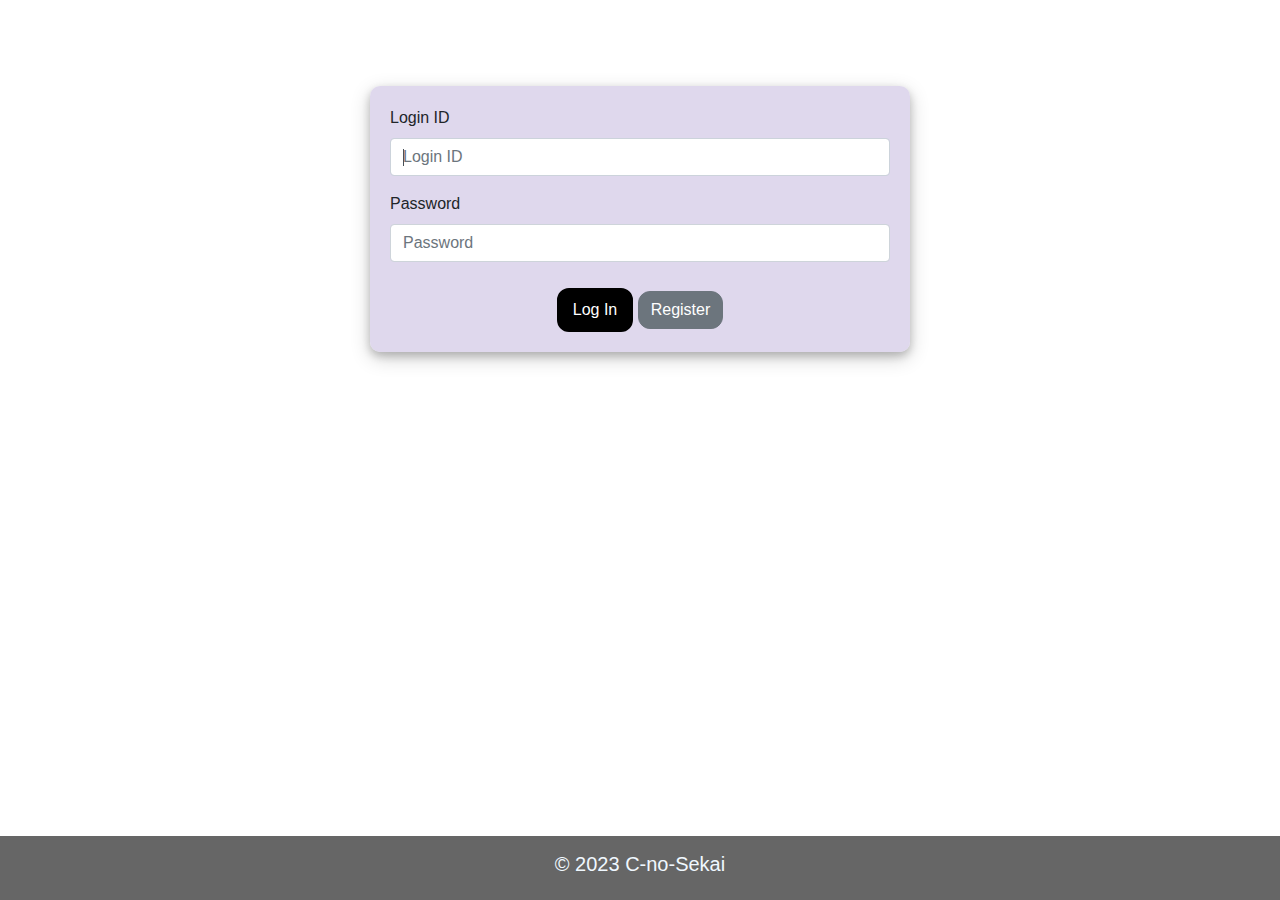
==== activities.html @ 24776a82 "Front End Push" ====
<!DOCTYPE html>
<html>

<head>
    <title>Activities!!</title>
    <link rel="stylesheet" href="css/main.css">
    <link rel="stylesheet" href="css/activities.css">
    <link rel="stylesheet" href="css/master.css">

    <link href="https://cdn.jsdelivr.net/npm/bootstrap@5.0.2/dist/css/bootstrap.min.css" rel="stylesheet"
        integrity="sha384-EVSTQN3/azprG1Anm3QDgpJLIm9Nao0Yz1ztcQTwFspd3yD65VohhpuuCOmLASjC" crossorigin="anonymous">
    <script src="js/activities.js"></script>
</head>

<body class="" style="overflow: hidden;">
    <header style="background-color: rgba(0,0,0,0.4);">
        <div class="nav p-3 d-flex justify-content-center border-5 border-dark" id="username_session">
        </div>
    </header>
    <div class="d-flex justify-content-center m-5">
        <div class="card mx-3 px-3 shadow p-3 mb-5 rounded" style="background-color: rgba(0,0,0,0.6);">
            <img class="card-img-top mx-auto mt-3" style="height: 350px; width: 600px;
            opacity: 0.8;"
                src="https://transcode-v2.app.engoo.com/image/fetch/f_auto,c_lfill,w_300,dpr_3/https://assets.app.engoo.com/images/4hSaD4pvCJpDgIM3uo9lpS.jpeg"
                alt="Card image cap">
            <div class="card-body d-flex justify-content-center">
                <button class="btn1 effect01 py-0 rounded" onclick="fill_forms()">Auto Form-Filler</button>
            </div>
        </div>
        <div class="card mx-3 px-3 shadow p-3 mb-5 rounded" style="background-color: rgba(0,0,0,0.6);">
            <img class="card-img-top mx-auto mt-3" style="height: 350px; width: 600px;opacity: 0.8;"
                src="https://qph.cf2.quoracdn.net/main-qimg-818f4cf70352074ad2bc9f2b9355d757-pjlq" alt="Card image cap">
            <div class="card-body d-flex justify-content-center">
                <button class="btn1 effect01 py-0 rounded" onclick="aggregate()">Grade Predictor</button>
            </div>
        </div>
    </div>
    <footer>
        <div class="footer p-3 mt-4 d-flex justify-content-center">
            <p class="h5 text-white">© 2023 C-no-Sekai</p>
        </div>
    </footer>
</body>

</html>
---- css/main.css ----
.footer {
    position:absolute;
    bottom:0px;
    left:0px;
    background-color: rgb(0, 0, 0, 0.6);
    color:aliceblue;
    display:block;
    width: 100%;
    padding:0;
    margin:auto;
    text-align: center;
    /* border: solid black;
    border-radius: 10px; */
}
.welcome_message {
    background: rgb(125, 125, 125, 0.5);
    color: red;
    text-align: center;
    font-size: 5vh;
    width: max-content;
    border: solid black;
    border-radius: 10px;
    padding: 2px 50px 2px 50px;
    margin-left: auto;
    margin-right: auto;
}

.gridcard {
    background-color: rgba(210, 200, 230, 0.7);
}
---- css/activities.css ----
body {
    /* https://wallpaper.dog/large/10865134.jpg */
    background: url("https://wallpaperaccess.com/full/44729.jpg") no-repeat center center fixed;
    background-size: cover;
}


.choices, .form_filler, .aggregate_calc {
    display: inline-block;
}

#auto_form_filling, #aggregate {
    margin-top:10vh;
    height:60vh;
    width:35vw;
    margin-left: auto;
    margin-right: 5vw;
    opacity: 0.9;

    /* background: rgb(0, 13, 120); */
    border-radius: 12px;
    border: none;
    padding: 0;
    cursor: pointer;
    outline-offset: 4px;
}

#auto_form_filling {
    margin-left: 10vw;
}


#aggregate_message, #forms_message {
    height:60vh;
    width:35vw;
    display: block;
    padding: 12px 42px;
    border-radius: 12px;
    font-size: 1.25rem;
    /* background: rgb(0, 13, 145); */
    color:red;
    transform: translateY(-6px);
}

#forms_message {
    background: url("https://transcode-v2.app.engoo.com/image/fetch/f_auto,c_lfill,w_300,dpr_3/https://assets.app.engoo.com/images/4hSaD4pvCJpDgIM3uo9lpS.jpeg") no-repeat center center fixed;
    background-size: cover;
}

#aggregate_message {
    background: url("https://qph.cf2.quoracdn.net/main-qimg-818f4cf70352074ad2bc9f2b9355d757-pjlq") no-repeat center center fixed;
    background-size: cover;
    
}
#auto_form_filling:active #forms_message {
    transform: translateY(-2px);
}
#aggregate:active #aggregate_message {
    transform: translateY(-2px);
}
---- css/master.css ----
.btn1 {
    letter-spacing: 0.1em;
    cursor: pointer;
    font-size: 12px;
    font-weight: 400;
    line-height: 45px;
    max-width: 160px;
    position: relative;
    text-decoration: none;
    text-transform: uppercase;
    width: 100%;
    padding: 0px 0px;

}

.btn1:hover {
    color: #0f000f;
}

.effect01 {
    color: #fff;
    border: 4px solid #000;
    box-shadow: 0px 0px 0px 1px #000 inset;
    background-color: #000;
    overflow: hidden;
    position: relative;
    transition: all 0.3s ease-in-out;
}

.effect01:hover {
    border: 4px solid #666;
    background-color: #FFF;
    box-shadow: 0px 0px 0px 4px #EEE inset;
    color:rgba(0, 0, 0, 0.65)
}

.effect01 span {
    transition: all 0.2s ease-out;
    z-index: 2;
}

.effect01:hover span {
    letter-spacing: 0.13em;
    color: #333;
}

.effect01:after {
    background: #FFF;
    border: 0px solid #000;
    content: "";
    height: 155px;
    left: -75px;
    opacity: .8;
    position: absolute;
    top: -50px;
    -webkit-transform: rotate(35deg);
    transform: rotate(35deg);
    width: 50px;
    transition: all 1s cubic-bezier(0.075, 0.82, 0.165, 1); /*easeOutCirc*/
    z-index: 1;
}

.effect01:hover:after {
    background: #FFF;
    border: 20px solid #000;
    opacity: 0;
    left: 120%;
    -webkit-transform: rotate(40deg);
    transform: rotate(40deg);
}


.button-6 {
    align-items: center;
    background-color: #FFFFFF;
    border: 1px solid rgba(0, 0, 0, 0.1);
    border-radius: .25rem;
    box-shadow: rgba(0, 0, 0, 0.02) 0 1px 3px 0;
    box-sizing: border-box;
    color: rgba(0, 0, 0, 0.85);
    cursor: pointer;
    display: inline-flex;
    font-family: system-ui, -apple-system, system-ui, "Helvetica Neue", Helvetica, Arial, sans-serif;
    font-size: 16px;
    font-weight: 600;
    justify-content: center;
    line-height: 1.25;
    margin: 0;
    min-height: 3rem;
    padding: calc(.875rem - 1px) calc(1.5rem - 1px);
    position: relative;
    text-decoration: none;
    transition: all 250ms;
    user-select: none;
    -webkit-user-select: none;
    touch-action: manipulation;
    vertical-align: baseline;
    width: auto;
}

.button-6:hover,
.button-6:focus {
    border-color: rgba(0, 0, 0, 0.15);
    box-shadow: rgba(0, 0, 0, 0.1) 0 4px 12px;
    color: rgba(0, 0, 0, 0.65);
}

.button-6:hover {
    transform: translateY(-1px);
}

.button-6:active {
    background-color: #F0F0F1;
    border-color: rgba(0, 0, 0, 0.15);
    box-shadow: rgba(0, 0, 0, 0.06) 0 2px 4px;
    color: rgba(0, 0, 0, 0.65);
    transform: translateY(0);
}
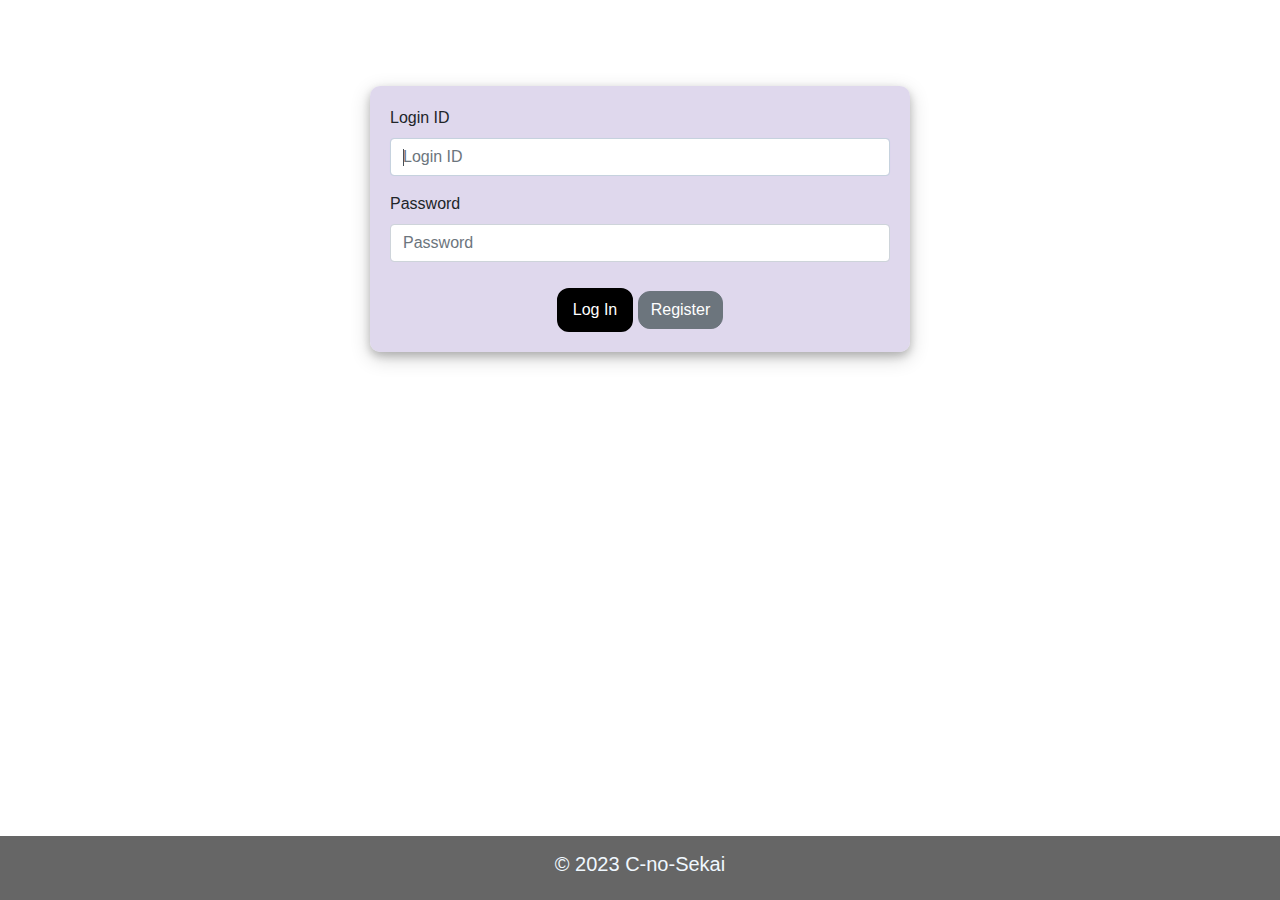
==== commit b9e71dd5: "fixed bugs" ====
--- a/activities.html
+++ b/activities.html
@@ -18,7 +18,7 @@
         </div>
     </header>
     <div class="d-flex justify-content-center m-5">
-        <div class="card mx-3 px-3 shadow p-3 mb-5 rounded" style="background-color: rgba(0,0,0,0.6);">
+        <div class="card mx-3 px-3 shadow p-3 mb-5 rounded" style="background-color: rgba(0,0,0,0);">
             <img class="card-img-top mx-auto mt-3" style="height: 350px; width: 600px;
             opacity: 0.8;"
                 src="https://transcode-v2.app.engoo.com/image/fetch/f_auto,c_lfill,w_300,dpr_3/https://assets.app.engoo.com/images/4hSaD4pvCJpDgIM3uo9lpS.jpeg"
@@ -27,7 +27,7 @@
                 <button class="btn1 effect01 py-0 rounded" onclick="fill_forms()">Auto Form-Filler</button>
             </div>
         </div>
-        <div class="card mx-3 px-3 shadow p-3 mb-5 rounded" style="background-color: rgba(0,0,0,0.6);">
+        <div class="card mx-3 px-3 shadow p-3 mb-5 rounded" style="background-color: rgba(0,0,0,0);">
             <img class="card-img-top mx-auto mt-3" style="height: 350px; width: 600px;opacity: 0.8;"
                 src="https://qph.cf2.quoracdn.net/main-qimg-818f4cf70352074ad2bc9f2b9355d757-pjlq" alt="Card image cap">
             <div class="card-body d-flex justify-content-center">
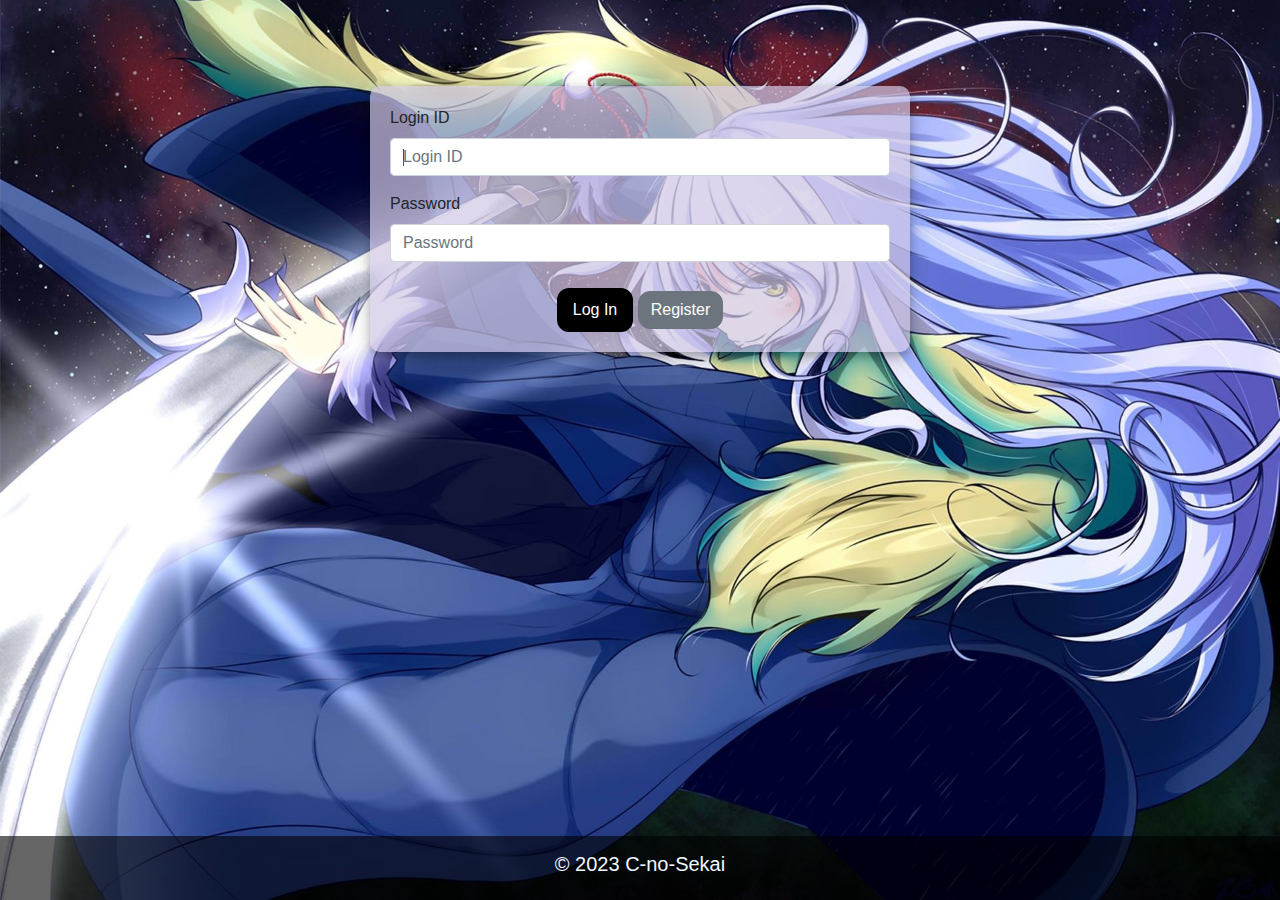
==== commit 80a8d267: "Version 1, website in now responsive, and the api's have been tested, the data flow is working as it" ====
--- a/activities.html
+++ b/activities.html
@@ -1,45 +1,73 @@
 <!DOCTYPE html>
 <html>
+  <head>
+    <title>Activities!!</title>
+    <link rel="stylesheet" href="css/main.css" />
+    <link rel="stylesheet" href="css/activities.css" />
+    <meta name="viewport" content="width=device-width, initial-scale=1.0" />
+    <link
+      href="https://cdn.jsdelivr.net/npm/bootstrap@5.0.2/dist/css/bootstrap.min.css"
+      rel="stylesheet"
+      integrity="sha384-EVSTQN3/azprG1Anm3QDgpJLIm9Nao0Yz1ztcQTwFspd3yD65VohhpuuCOmLASjC"
+      crossorigin="anonymous"
+    />
+    <script src="js/activities.js"></script>
+  </head>
 
-<head>
-    <title>Activities!!</title>
-    <link rel="stylesheet" href="css/main.css">
-    <link rel="stylesheet" href="css/activities.css">
-    <link rel="stylesheet" href="css/master.css">
-
-    <link href="https://cdn.jsdelivr.net/npm/bootstrap@5.0.2/dist/css/bootstrap.min.css" rel="stylesheet"
-        integrity="sha384-EVSTQN3/azprG1Anm3QDgpJLIm9Nao0Yz1ztcQTwFspd3yD65VohhpuuCOmLASjC" crossorigin="anonymous">
-    <script src="js/activities.js"></script>
-</head>
-
-<body class="" style="overflow: hidden;">
-    <header style="background-color: rgba(0,0,0,0.4);">
-        <div class="nav p-3 d-flex justify-content-center border-5 border-dark" id="username_session">
+  <body class="" style="overflow: auto">
+    <header style="background-color: rgba(0, 0, 0, 0.4)">
+      <div
+        class="nav p-3 d-flex justify-content-center border-5 border-dark"
+        id="username_session"
+      ></div>
+    </header>
+    <div class="container-fluid mb-5 mt-3">
+      <div class="row mb-5">
+        <div class="col-12 col-md-6">
+          <div
+            class="card mx-3 px-3 shadow p-3 rounded"
+            style="background-color: rgba(0, 0, 0, 0.2)"
+          >
+            <img
+              class="card-img-top mx-auto mt-3 img-fluid"
+              style="opacity: 0.95; max-width: 80%"
+              alt="Card image cap"
+              src="../images/Form-Filler.jpg"
+            />
+            <div class="card-body justify-content-center text-center">
+              <button
+                class="btn btn-success py-0 rounded"
+                onclick="fill_forms()"
+              >
+                Auto Form-Filler
+              </button>
+            </div>
+          </div>
         </div>
-    </header>
-    <div class="d-flex justify-content-center m-5">
-        <div class="card mx-3 px-3 shadow p-3 mb-5 rounded" style="background-color: rgba(0,0,0,0);">
-            <img class="card-img-top mx-auto mt-3" style="height: 350px; width: 600px;
-            opacity: 0.8;"
-                src="https://transcode-v2.app.engoo.com/image/fetch/f_auto,c_lfill,w_300,dpr_3/https://assets.app.engoo.com/images/4hSaD4pvCJpDgIM3uo9lpS.jpeg"
-                alt="Card image cap">
-            <div class="card-body d-flex justify-content-center">
-                <button class="btn1 effect01 py-0 rounded" onclick="fill_forms()">Auto Form-Filler</button>
+        <div class="col-12 col-md-6">
+          <div
+            class="card mx-3 px-3 shadow p-3 mb-5 rounded"
+            style="background-color: rgba(0, 0, 0, 0.2)"
+          >
+            <img
+              class="card-img-top mx-auto mt-3 img-fluid"
+              style="opacity: 0.95; max-width: 80%"
+              src="../images/Saitama.jpg"
+              alt="Card image cap"
+            />
+            <div class="card-body d-flex justify-content-center text-center">
+              <button class="btn btn-danger py-0 rounded" onclick="aggregate()">
+                Grade Predictor
+              </button>
             </div>
+          </div>
         </div>
-        <div class="card mx-3 px-3 shadow p-3 mb-5 rounded" style="background-color: rgba(0,0,0,0);">
-            <img class="card-img-top mx-auto mt-3" style="height: 350px; width: 600px;opacity: 0.8;"
-                src="https://qph.cf2.quoracdn.net/main-qimg-818f4cf70352074ad2bc9f2b9355d757-pjlq" alt="Card image cap">
-            <div class="card-body d-flex justify-content-center">
-                <button class="btn1 effect01 py-0 rounded" onclick="aggregate()">Grade Predictor</button>
-            </div>
-        </div>
+      </div>
     </div>
-    <footer>
-        <div class="footer p-3 mt-4 d-flex justify-content-center">
-            <p class="h5 text-white">© 2023 C-no-Sekai</p>
-        </div>
+    <footer class="footer p-3 fixed-bottom">
+      <div>
+        <p class="h5 text-white">© 2023 C-no-Sekai</p>
+      </div>
     </footer>
-</body>
-
-</html>+  </body>
+</html>
--- a/css/activities.css
+++ b/css/activities.css
@@ -1,60 +1,64 @@
 body {
-    /* https://wallpaper.dog/large/10865134.jpg */
-    background: url("https://wallpaperaccess.com/full/44729.jpg") no-repeat center center fixed;
-    background-size: cover;
+  /* https://wallpaper.dog/large/10865134.jpg */
+  background: url("../images/Your\ Lie\ in\ April.jpeg") no-repeat center center
+    fixed;
+  background-size: cover;
 }
 
-
-.choices, .form_filler, .aggregate_calc {
-    display: inline-block;
+.choices,
+.form_filler,
+.aggregate_calc {
+  display: inline-block;
 }
 
-#auto_form_filling, #aggregate {
-    margin-top:10vh;
-    height:60vh;
-    width:35vw;
-    margin-left: auto;
-    margin-right: 5vw;
-    opacity: 0.9;
+#auto_form_filling,
+#aggregate {
+  margin-top: 10vh;
+  height: 60vh;
+  width: 35vw;
+  margin-left: auto;
+  margin-right: 5vw;
+  opacity: 0.9;
 
-    /* background: rgb(0, 13, 120); */
-    border-radius: 12px;
-    border: none;
-    padding: 0;
-    cursor: pointer;
-    outline-offset: 4px;
+  /* background: rgb(0, 13, 120); */
+  border-radius: 12px;
+  border: none;
+  padding: 0;
+  cursor: pointer;
+  outline-offset: 4px;
 }
 
 #auto_form_filling {
-    margin-left: 10vw;
+  margin-left: 10vw;
 }
 
-
-#aggregate_message, #forms_message {
-    height:60vh;
-    width:35vw;
-    display: block;
-    padding: 12px 42px;
-    border-radius: 12px;
-    font-size: 1.25rem;
-    /* background: rgb(0, 13, 145); */
-    color:red;
-    transform: translateY(-6px);
+#aggregate_message,
+#forms_message {
+  height: 60vh;
+  width: 35vw;
+  display: block;
+  padding: 12px 42px;
+  border-radius: 12px;
+  font-size: 1.25rem;
+  /* background: rgb(0, 13, 145); */
+  color: red;
+  transform: translateY(-6px);
 }
 
 #forms_message {
-    background: url("https://transcode-v2.app.engoo.com/image/fetch/f_auto,c_lfill,w_300,dpr_3/https://assets.app.engoo.com/images/4hSaD4pvCJpDgIM3uo9lpS.jpeg") no-repeat center center fixed;
-    background-size: cover;
+  background: url("https://transcode-v2.app.engoo.com/image/fetch/f_auto,c_lfill,w_300,dpr_3/https://assets.app.engoo.com/images/4hSaD4pvCJpDgIM3uo9lpS.jpeg")
+    no-repeat center center fixed;
+  background-size: cover;
 }
 
 #aggregate_message {
-    background: url("https://qph.cf2.quoracdn.net/main-qimg-818f4cf70352074ad2bc9f2b9355d757-pjlq") no-repeat center center fixed;
-    background-size: cover;
-    
+  background: url("https://qph.cf2.quoracdn.net/main-qimg-818f4cf70352074ad2bc9f2b9355d757-pjlq")
+    no-repeat center center fixed;
+  background-size: cover;
 }
 #auto_form_filling:active #forms_message {
-    transform: translateY(-2px);
+  transform: translateY(-2px);
 }
 #aggregate:active #aggregate_message {
-    transform: translateY(-2px);
-}+  transform: translateY(-2px);
+}
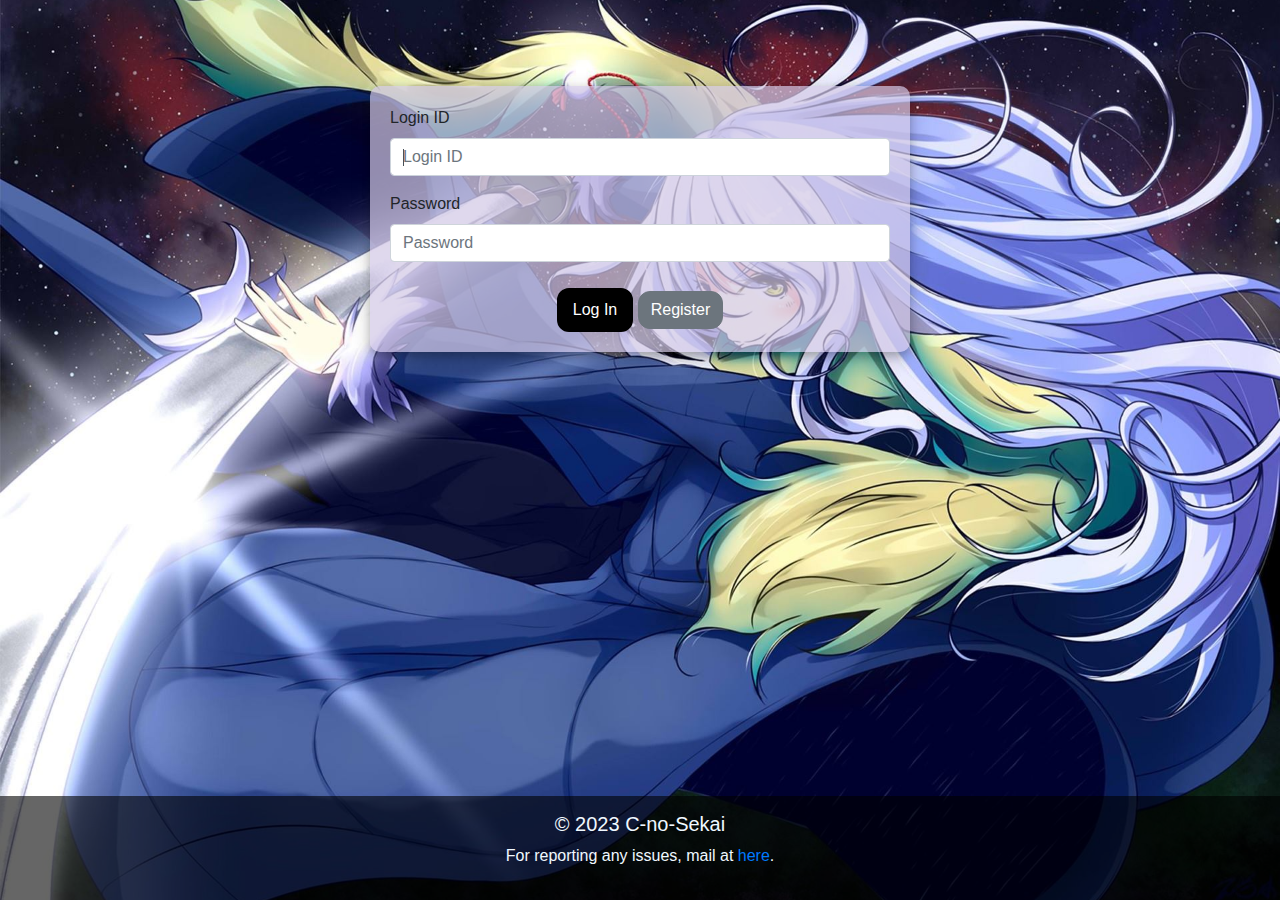
==== commit 0f5c0bac: "Footer bug fix" ====
--- a/activities.html
+++ b/activities.html
@@ -67,6 +67,11 @@
     <footer class="footer p-3 fixed-bottom">
       <div>
         <p class="h5 text-white">© 2023 C-no-Sekai</p>
+
+        <p class="justify-content-right">
+          For reporting any issues, mail at
+          <a href="mailto:yyaredaze65@gmail.com">here</a>.
+        </p>
       </div>
     </footer>
   </body>
